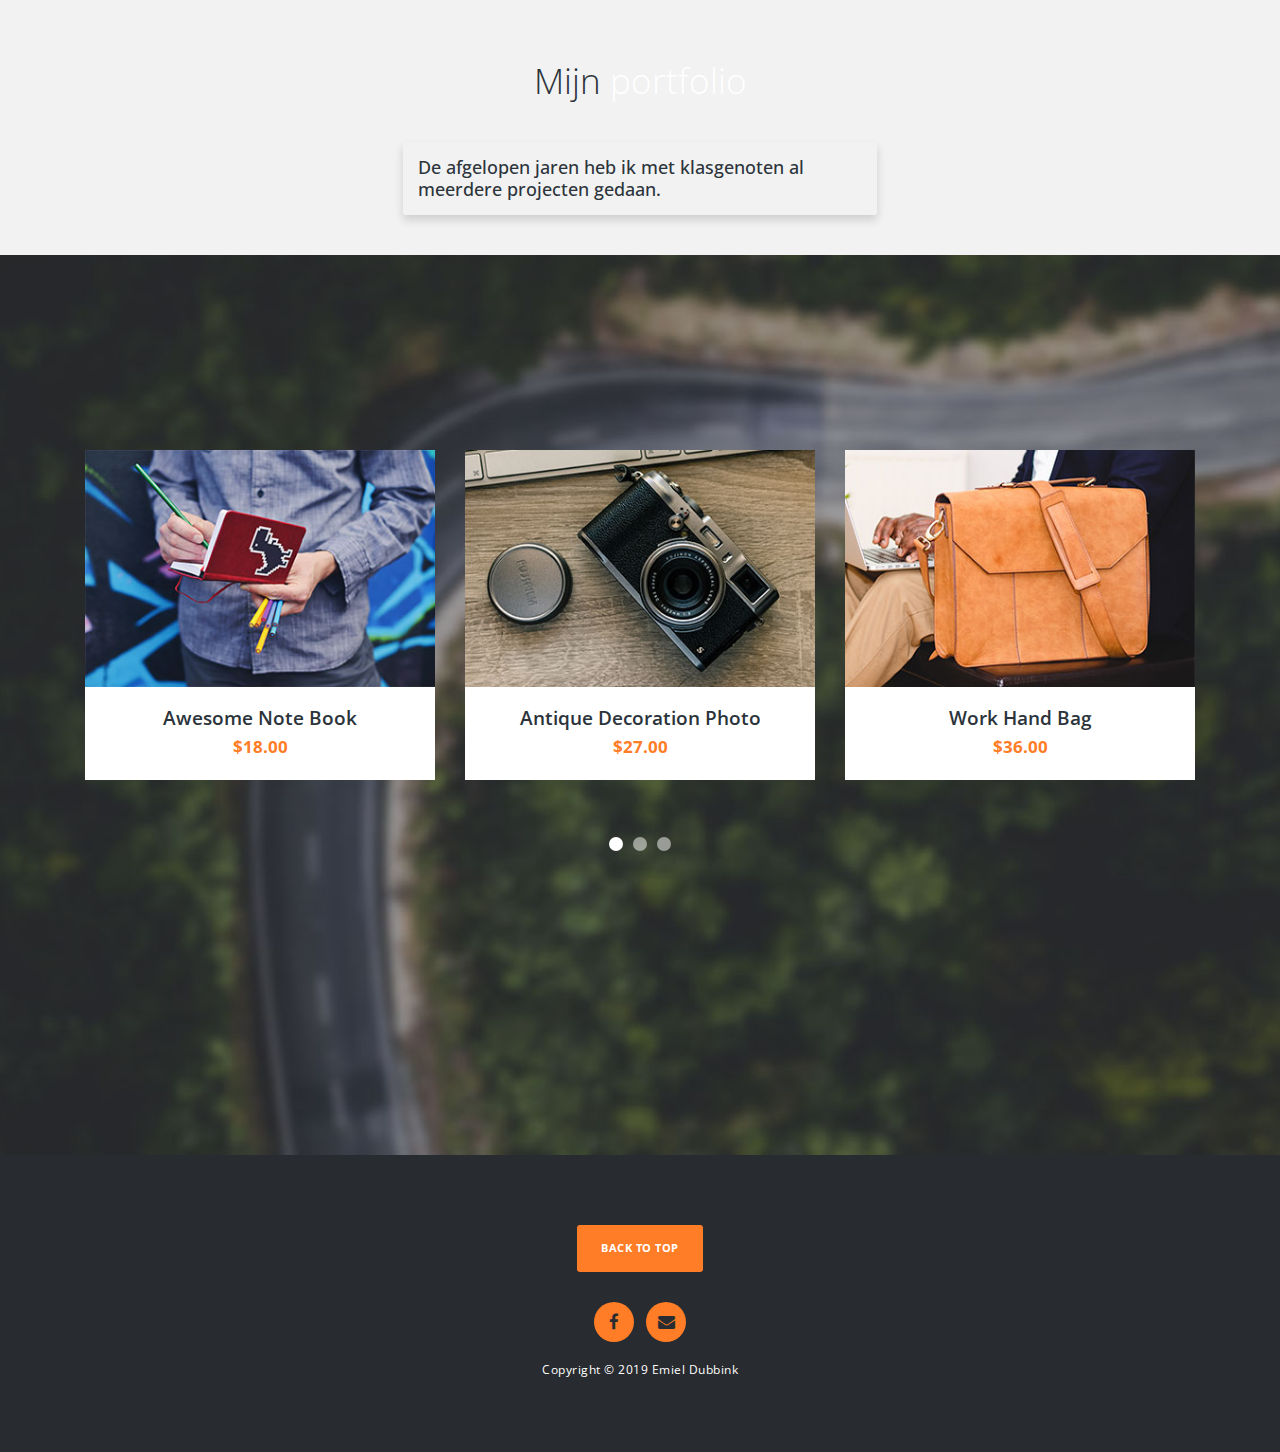
==== portfolio.html @ 01d47539 "Portfolio begin" ====
<!DOCTYPE html>
<html lang="en">
<head>
    <meta charset="utf-8">
    <meta http-equiv="X-UA-Compatible" content="IE=edge,chrome=1">
    <title>Emiel Dubbink | Software Engineer</title>
    <meta name="description" content="">
    <meta name="viewport" content="width=device-width, initial-scale=1">
    <meta name="viewport" content="height=device-height, initial-scale=1">
    <link rel="apple-touch-icon" href="apple-touch-icon.png">

    <link rel="stylesheet" href="css/bootstrap.min.css">
    <link rel="stylesheet" href="css/fontAwesome.css">
    <link rel="stylesheet" href="css/hero-slider.css">
    <link rel="stylesheet" href="css/templatemo-main.css">
    <link rel="stylesheet" href="css/owl-carousel.css">

    <link href="https://fonts.googleapis.com/css?family=Open+Sans:300,400,600,700,800" rel="stylesheet">

    <script src="js/vendor/modernizr-2.8.3-respond-1.4.2.min.js"></script>
</head>

<body>
<div class="skills-content parallax-content" id="portfolio">
    <div class="ml-5 mr-5 row">
        <div class="col-12 p-5 w-100">
            <div class="d-flex flex-wrap justify-content-center">
                <h1 class="display-4 pt-5 pb-5 flex-wrap">Mijn <span class="text-white">portfolio</span></h1>
                <div class="w-100"></div>
                <div class="col-md-5 p-2">
                    <div class="about-me-container rounded shadow">
                        <h4 class="p-4">De afgelopen jaren heb ik met klasgenoten al meerdere projecten gedaan. </h4>
                    </div>

                </div>
            </div>
        </div>
    </div>

    <div class="parallax-content projects-content" id="">
        <div class="container">
            <div class="row">
                <div class="col-md-12">
                    <div id="owl-testimonials" class="owl-carousel owl-theme">
                        <div class="item">
                            <div class="testimonials-item">
                                <a href="img/1st-big-item.jpg" data-lightbox="image-1"><img src="img/1st-item.jpg" alt=""></a>
                                <div class="text-content">
                                    <h4>Awesome Note Book</h4>
                                    <span>$18.00</span>
                                </div>
                            </div>
                        </div>
                        <div class="item">
                            <div class="testimonials-item">
                                <a href="img/2nd-big-item.jpg" data-lightbox="image-1"><img src="img/2nd-item.jpg" alt=""></a>
                                <div class="text-content">
                                    <h4>Antique Decoration Photo</h4>
                                    <span>$27.00</span>
                                </div>
                            </div>
                        </div>
                        <div class="item">
                            <div class="testimonials-item">
                                <a href="img/3rd-big-item.jpg" data-lightbox="image-1"><img src="img/3rd-item.jpg" alt=""></a>
                                <div class="text-content">
                                    <h4>Work Hand Bag</h4>
                                    <span>$36.00</span>
                                </div>
                            </div>
                        </div>
                        <div class="item">
                            <div class="testimonials-item">
                                <a href="img/4th-big-item.jpg" data-lightbox="image-1"><img src="img/4th-item.jpg" alt=""></a>
                                <div class="text-content">
                                    <h4>Smart Watch</h4>
                                    <span>$45.00</span>
                                </div>
                            </div>
                        </div>
                        <div class="item">
                            <div class="testimonials-item">
                                <a href="img/5th-big-item.jpg" data-lightbox="image-1"><img src="img/5th-item.jpg" alt=""></a>
                                <div class="text-content">
                                    <h4>PC Tablet Draw</h4>
                                    <span>$63.00</span>
                                </div>
                            </div>
                        </div>
                        <div class="item">
                            <div class="testimonials-item">
                                <a href="img/6th-big-item.jpg" data-lightbox="image-1"><img src="img/6th-item.jpg" alt=""></a>
                                <div class="text-content">
                                    <h4>Healthy Milkshake</h4>
                                    <span>$77.00</span>
                                </div>
                            </div>
                        </div>
                        <div class="item">
                            <div class="testimonials-item">
                                <a href="img/2nd-big-item.jpg" data-lightbox="image-1"><img src="img/2nd-item.jpg" alt=""></a>
                                <div class="text-content">
                                    <h4>Antique Decoration Photo</h4>
                                    <span>$84.50</span>
                                </div>
                            </div>
                        </div>
                        <div class="item">
                            <div class="testimonials-item">
                                <a href="img/1st-big-item.jpg" data-lightbox="image-1"><img src="img/1st-item.jpg" alt=""></a>
                                <div class="text-content">
                                    <h4>Awesome Notes Book</h4>
                                    <span>$96.75</span>
                                </div>
                            </div>
                        </div>
                    </div>
                </div>
            </div>
        </div>
    </div>

    <footer>
        <div class="container">
            <div class="row">
                <div class="col-md-12">
                    <div class="primary-button">
                        <a href="#home">Back To Top</a>
                    </div>
                    <ul>
                        <li><a href="https://www.facebook.com/emiel.dubbink" target="_blank"><i class="fa fa-facebook"></i></a></li>
                        <li><a href="mailto:emieldubbink@hotmail.com"><i class="fa fa-envelope"></i></a></li>
                        <!--<li><a href="#"><i class="fa fa-twitter"></i></a></li>-->
                        <!--<li><a href="#"><i class="fa fa-linkedin"></i></a></li>-->
                        <!--<li><a href="#"><i class="fa fa-google"></i></a></li>-->
                        <!--<li><a href="#"><i class="fa fa-dribbble"></i></a></li>-->
                    </ul>
                    <p>Copyright &copy; 2019 Emiel Dubbink</p>
                </div>
            </div>
        </div>
    </footer>


    <script src="https://ajax.googleapis.com/ajax/libs/jquery/1.11.2/jquery.min.js"></script>
    <script>window.jQuery || document.write('<script src="js/vendor/jquery-1.11.2.min.js"><\/script>')</script>
    <script src="js/vendor/bootstrap.min.js"></script>
    <script src="js/plugins.js"></script>
    <script src="js/main.js"></script>
    <script>
        function openCity(cityName) {
            var i;
            var x = document.getElementsByClassName("city");
            for (i = 0; i < x.length; i++) {
                x[i].style.display = "none";
            }
            document.getElementById(cityName).style.display = "block";
        }
    </script>

    <script>
        $(document).ready(function () {
            // Add smooth scrolling to all links
            $(".fixed-side-navbar a, .primary-button a").on('click', function (event) {

                // Make sure this.hash has a value before overriding default behavior
                if (this.hash !== "") {
                    // Prevent default anchor click behavior
                    event.preventDefault();

                    // Store hash
                    var hash = this.hash;

                    // Using jQuery's animate() method to add smooth page scroll
                    // The optional number (800) specifies the number of milliseconds it takes to scroll to the specified area
                    $('html, body').animate({
                        scrollTop: $(hash).offset().top
                    }, 800, function () {

                        // Add hash (#) to URL when done scrolling (default click behavior)
                        window.location.hash = hash;
                    });
                } // End if
            });
        });
    </script>

</body>
</html>
---- css/hero-slider.css ----
/* -------------------------------- 

Primary style

-------------------------------- */
*, *::after, *::before {
  -webkit-box-sizing: border-box;
  -moz-box-sizing: border-box;
  box-sizing: border-box;
}

html {
  font-size: 62.5%;
}

body {
  font-family: "Open Sans", sans-serif;
  color: #2c343b;
  background-color: #f2f2f2;
}

a {
  color: #d44457;
  text-decoration: none;
}

img {
  max-width: 100%;
}

/* -------------------------------- 

Main Components 

-------------------------------- */
.cd-header {
  position: absolute;
  z-index: 2;
  top: 0;
  left: 0;
  width: 100%;
  height: 50px;
  background-color: #21272c;
  -webkit-font-smoothing: antialiased;
  -moz-osx-font-smoothing: grayscale;
}
@media only screen and (min-width: 768px) {
  .cd-header {
    height: 70px;
    background-color: transparent;
  }
}

#cd-logo {
  float: left;
  margin: 13px 0 0 5%;
}
#cd-logo img {
  display: block;
}
@media only screen and (min-width: 768px) {
  #cd-logo {
    margin: 23px 0 0 5%;
  }
}

.cd-primary-nav {
  /* mobile first - navigation hidden by default, triggered by tap/click on navigation icon */
  float: right;
  margin-right: 5%;
  width: 44px;
  height: 100%;
}
.cd-primary-nav ul {
  position: absolute;
  top: 0;
  left: 0;
  width: 100%;
  -webkit-transform: translateY(-100%);
  -moz-transform: translateY(-100%);
  -ms-transform: translateY(-100%);
  -o-transform: translateY(-100%);
  transform: translateY(-100%);
}
.cd-primary-nav ul.is-visible {
  box-shadow: 0 3px 8px rgba(0, 0, 0, 0.2);
  -webkit-transform: translateY(50px);
  -moz-transform: translateY(50px);
  -ms-transform: translateY(50px);
  -o-transform: translateY(50px);
  transform: translateY(50px);
}
.cd-primary-nav a {
  display: block;
  height: 50px;
  line-height: 50px;
  padding-left: 5%;
  background: #21272c;
  border-top: 1px solid #333c44;
  color: #ffffff;
}
@media only screen and (min-width: 768px) {
  .cd-primary-nav {
    /* reset navigation values */
    width: auto;
    height: auto;
    background: none;
  }
  .cd-primary-nav ul {
    position: static;
    width: auto;
    -webkit-transform: translateY(0);
    -moz-transform: translateY(0);
    -ms-transform: translateY(0);
    -o-transform: translateY(0);
    transform: translateY(0);
    line-height: 70px;
  }
  .cd-primary-nav ul.is-visible {
    -webkit-transform: translateY(0);
    -moz-transform: translateY(0);
    -ms-transform: translateY(0);
    -o-transform: translateY(0);
    transform: translateY(0);
  }
  .cd-primary-nav li {
    display: inline-block;
    margin-left: 1em;
  }
  .cd-primary-nav a {
    display: inline-block;
    height: auto;
    font-weight: 600;
    line-height: normal;
    background: transparent;
    padding: .6em 1em;
    border-top: none;
  }
}

/* -------------------------------- 

Slider

-------------------------------- */
.cd-hero {
  position: relative;
  -webkit-font-smoothing: antialiased;
  -moz-osx-font-smoothing: grayscale;
}

.cd-hero-slider {
  position: relative;
  height: 360px;
  overflow: hidden;
}
.cd-hero-slider li {
  position: absolute;
  top: 0;
  left: 0;
  width: 100%;
  height: 100%;
  -webkit-transform: translateX(100%);
  -moz-transform: translateX(100%);
  -ms-transform: translateX(100%);
  -o-transform: translateX(100%);
  transform: translateX(100%);
}
.cd-hero-slider li.selected {
  /* this is the visible slide */
  position: relative;
  -webkit-transform: translateX(0);
  -moz-transform: translateX(0);
  -ms-transform: translateX(0);
  -o-transform: translateX(0);
  transform: translateX(0);
}
.cd-hero-slider li.move-left {
  /* slide hidden on the left */
  -webkit-transform: translateX(-100%);
  -moz-transform: translateX(-100%);
  -ms-transform: translateX(-100%);
  -o-transform: translateX(-100%);
  transform: translateX(-100%);
}
.cd-hero-slider li.is-moving, .cd-hero-slider li.selected {
  /* the is-moving class is assigned to the slide which is moving outside the viewport */
  -webkit-transition: -webkit-transform 0.5s;
  -moz-transition: -moz-transform 0.5s;
  transition: transform 0.5s;
}
@media only screen and (min-width: 768px) {
  .cd-hero-slider {
    height: 500px;
  }
}
@media only screen and (min-width: 1170px) {
  .cd-hero-slider {
    height: 680px;
  }
}

/* -------------------------------- 

Single slide style

-------------------------------- */
.cd-hero-slider li {
  background-position: center center;
  background-size: cover;
  background-repeat: no-repeat;
}
.cd-hero-slider li:first-of-type {
  background-image: url(../img/slide_01.jpg);
}
.cd-hero-slider li:nth-of-type(2) {
  background-image: url(../img/slide_02.jpg);
}
.cd-hero-slider li:nth-of-type(3) {
  background-image: url(../img/slide_03.jpg);
}
.cd-hero-slider .cd-full-width,
.cd-hero-slider .cd-half-width {
  position: absolute;
  width: 100%;
  height: 100%;
  z-index: 1;
  left: 0;
  top: 0;
  /* this padding is used to align the text */
  padding-top: 80px;
  text-align: center;
  /* Force Hardware Acceleration in WebKit */
  -webkit-backface-visibility: hidden;
  backface-visibility: hidden;
  -webkit-transform: translateZ(0);
  -moz-transform: translateZ(0);
  -ms-transform: translateZ(0);
  -o-transform: translateZ(0);
  transform: translateZ(0);
}
.cd-hero-slider .cd-img-container {
  /* hide image on mobile device */
  display: none;
}
.cd-hero-slider .cd-img-container img {
  position: absolute;
  left: 50%;
  top: 50%;
  bottom: auto;
  right: auto;
  -webkit-transform: translateX(-50%) translateY(-50%);
  -moz-transform: translateX(-50%) translateY(-50%);
  -ms-transform: translateX(-50%) translateY(-50%);
  -o-transform: translateX(-50%) translateY(-50%);
  transform: translateX(-50%) translateY(-50%);
}
.cd-hero-slider .cd-bg-video-wrapper {
  /* hide video on mobile device */
  display: none;
  position: absolute;
  top: 0;
  left: 0;
  width: 100%;
  height: 100%;
  overflow: hidden;
}
.cd-hero-slider .cd-bg-video-wrapper video {
  /* you won't see this element in the html, but it will be injected using js */
  display: block;
  min-height: 100%;
  min-width: 100%;
  max-width: none;
  height: auto;
  width: auto;
  position: absolute;
  left: 50%;
  top: 50%;
  bottom: auto;
  right: auto;
  -webkit-transform: translateX(-50%) translateY(-50%);
  -moz-transform: translateX(-50%) translateY(-50%);
  -ms-transform: translateX(-50%) translateY(-50%);
  -o-transform: translateX(-50%) translateY(-50%);
  transform: translateX(-50%) translateY(-50%);
}
.cd-hero-slider h2, .cd-hero-slider p {
  text-shadow: 0 1px 3px rgba(0, 0, 0, 0.1);
  line-height: 1.2;
  margin: 0 auto 14px;
  color: #ffffff;
  width: 90%;
  max-width: 400px;
}
.cd-hero-slider h2 {
  font-size: 2.4rem;
}
.cd-hero-slider p {
  font-size: 1.4rem;
  line-height: 1.4;
}
.cd-hero-slider .cd-btn {
  display: inline-block;
  padding: 1.2em 1.4em;
  margin-top: .8em;
  background-color: rgba(212, 68, 87, 0.9);
  font-size: 1.3rem;
  font-weight: 700;
  letter-spacing: 1px;
  color: #ffffff;
  text-transform: uppercase;
  box-shadow: 0 3px 6px rgba(0, 0, 0, 0.1);
  -webkit-transition: background-color 0.2s;
  -moz-transition: background-color 0.2s;
  transition: background-color 0.2s;
}
.cd-hero-slider .cd-btn.secondary {
  background-color: rgba(22, 26, 30, 0.8);
}
.cd-hero-slider .cd-btn:nth-of-type(2) {
  margin-left: 1em;
}
.no-touch .cd-hero-slider .cd-btn:hover {
  background-color: #d44457;
}
.no-touch .cd-hero-slider .cd-btn.secondary:hover {
  background-color: #161a1e;
}
@media only screen and (min-width: 768px) {
  .cd-hero-slider .cd-full-width,
  .cd-hero-slider .cd-half-width {
    padding-top: 150px;
  }
  .cd-hero-slider .cd-bg-video-wrapper {
    display: block;
  }
  .cd-hero-slider .cd-half-width {
    width: 45%;
  }
  .cd-hero-slider .cd-half-width:first-of-type {
    left: 5%;
  }
  .cd-hero-slider .cd-half-width:nth-of-type(2) {
    right: 5%;
    left: auto;
  }
  .cd-hero-slider .cd-img-container {
    display: block;
  }
  .cd-hero-slider h2, .cd-hero-slider p {
    max-width: 520px;
  }
  .cd-hero-slider h2 {
    font-size: 2.4em;
    font-weight: 300;
  }
  .cd-hero-slider .cd-btn {
    font-size: 1.4rem;
  }
}
@media only screen and (min-width: 1170px) {
  .cd-hero-slider .cd-full-width,
  .cd-hero-slider .cd-half-width {
    padding-top: 250px;
  }
  .cd-hero-slider h2, .cd-hero-slider p {
    margin-bottom: 20px;
  }
  .cd-hero-slider h2 {
    font-size: 3.2em;
  }
  .cd-hero-slider p {
    font-size: 1.6rem;
  }
}

/* -------------------------------- 

Single slide animation

-------------------------------- */
@media only screen and (min-width: 768px) {
  .cd-hero-slider .cd-half-width {
    opacity: 0;
    -webkit-transform: translateX(40px);
    -moz-transform: translateX(40px);
    -ms-transform: translateX(40px);
    -o-transform: translateX(40px);
    transform: translateX(40px);
  }
  .cd-hero-slider .move-left .cd-half-width {
    -webkit-transform: translateX(-40px);
    -moz-transform: translateX(-40px);
    -ms-transform: translateX(-40px);
    -o-transform: translateX(-40px);
    transform: translateX(-40px);
  }
  .cd-hero-slider .selected .cd-half-width {
    /* this is the visible slide */
    opacity: 1;
    -webkit-transform: translateX(0);
    -moz-transform: translateX(0);
    -ms-transform: translateX(0);
    -o-transform: translateX(0);
    transform: translateX(0);
  }
  .cd-hero-slider .is-moving .cd-half-width {
    /* this is the slide moving outside the viewport 
    wait for the end of the transition on the <li> parent before set opacity to 0 and translate to 40px/-40px */
    -webkit-transition: opacity 0s 0.5s, -webkit-transform 0s 0.5s;
    -moz-transition: opacity 0s 0.5s, -moz-transform 0s 0.5s;
    transition: opacity 0s 0.5s, transform 0s 0.5s;
  }
  .cd-hero-slider li.selected.from-left .cd-half-width:nth-of-type(2),
  .cd-hero-slider li.selected.from-right .cd-half-width:first-of-type {
    /* this is the selected slide - different animation if it's entering from left or right */
    -webkit-transition: opacity 0.4s 0.2s, -webkit-transform 0.5s 0.2s;
    -moz-transition: opacity 0.4s 0.2s, -moz-transform 0.5s 0.2s;
    transition: opacity 0.4s 0.2s, transform 0.5s 0.2s;
  }
  .cd-hero-slider li.selected.from-left .cd-half-width:first-of-type,
  .cd-hero-slider li.selected.from-right .cd-half-width:nth-of-type(2) {
    /* this is the selected slide - different animation if it's entering from left or right */
    -webkit-transition: opacity 0.4s 0.4s, -webkit-transform 0.5s 0.4s;
    -moz-transition: opacity 0.4s 0.4s, -moz-transform 0.5s 0.4s;
    transition: opacity 0.4s 0.4s, transform 0.5s 0.4s;
  }
  .cd-hero-slider .cd-full-width h2,
  .cd-hero-slider .cd-full-width p,
  .cd-hero-slider .cd-full-width .cd-btn {
    opacity: 0;
    -webkit-transform: translateX(100px);
    -moz-transform: translateX(100px);
    -ms-transform: translateX(100px);
    -o-transform: translateX(100px);
    transform: translateX(100px);
  }
  .cd-hero-slider .move-left .cd-full-width h2,
  .cd-hero-slider .move-left .cd-full-width p,
  .cd-hero-slider .move-left .cd-full-width .cd-btn {
    opacity: 0;
    -webkit-transform: translateX(-100px);
    -moz-transform: translateX(-100px);
    -ms-transform: translateX(-100px);
    -o-transform: translateX(-100px);
    transform: translateX(-100px);
  }
  .cd-hero-slider .selected .cd-full-width h2,
  .cd-hero-slider .selected .cd-full-width p,
  .cd-hero-slider .selected .cd-full-width .cd-btn {
    /* this is the visible slide */
    opacity: 1;
    -webkit-transform: translateX(0);
    -moz-transform: translateX(0);
    -ms-transform: translateX(0);
    -o-transform: translateX(0);
    transform: translateX(0);
  }
  .cd-hero-slider li.is-moving .cd-full-width h2,
  .cd-hero-slider li.is-moving .cd-full-width p,
  .cd-hero-slider li.is-moving .cd-full-width .cd-btn {
    /* this is the slide moving outside the viewport 
    wait for the end of the transition on the li parent before set opacity to 0 and translate to 100px/-100px */
    -webkit-transition: opacity 0s 0.5s, -webkit-transform 0s 0.5s;
    -moz-transition: opacity 0s 0.5s, -moz-transform 0s 0.5s;
    transition: opacity 0s 0.5s, transform 0s 0.5s;
  }
  .cd-hero-slider li.selected h2 {
    -webkit-transition: opacity 0.4s 0.2s, -webkit-transform 0.5s 0.2s;
    -moz-transition: opacity 0.4s 0.2s, -moz-transform 0.5s 0.2s;
    transition: opacity 0.4s 0.2s, transform 0.5s 0.2s;
  }
  .cd-hero-slider li.selected p {
    -webkit-transition: opacity 0.4s 0.3s, -webkit-transform 0.5s 0.3s;
    -moz-transition: opacity 0.4s 0.3s, -moz-transform 0.5s 0.3s;
    transition: opacity 0.4s 0.3s, transform 0.5s 0.3s;
  }
  .cd-hero-slider li.selected .cd-btn {
    -webkit-transition: opacity 0.4s 0.4s, -webkit-transform 0.5s 0.4s, background-color 0.2s 0s;
    -moz-transition: opacity 0.4s 0.4s, -moz-transform 0.5s 0.4s, background-color 0.2s 0s;
    transition: opacity 0.4s 0.4s, transform 0.5s 0.4s, background-color 0.2s 0s;
  }
}
/* -------------------------------- 

Slider navigation

-------------------------------- */
.cd-slider-nav {
  display: none;
  position: absolute;
  width: 100%;
  bottom: 0;
  z-index: 2;
  text-align: center;
  height: 55px;
  background-color: rgba(0, 1, 1, 0.5);
}
.cd-slider-nav nav, .cd-slider-nav ul, .cd-slider-nav li, .cd-slider-nav a {
  height: 100%;
}
.cd-slider-nav nav {
  display: inline-block;
  position: relative;
}
.cd-slider-nav .cd-marker {
  position: absolute;
  bottom: 0;
  left: 0;
  width: 60px;
  height: 100%;
  color: #d44457;
  background-color: #ffffff;
  box-shadow: inset 0 2px 0 currentColor;
  -webkit-transition: -webkit-transform 0.2s, box-shadow 0.2s;
  -moz-transition: -moz-transform 0.2s, box-shadow 0.2s;
  transition: transform 0.2s, box-shadow 0.2s;
}
.cd-slider-nav .cd-marker.item-2 {
  -webkit-transform: translateX(100%);
  -moz-transform: translateX(100%);
  -ms-transform: translateX(100%);
  -o-transform: translateX(100%);
  transform: translateX(100%);
}
.cd-slider-nav .cd-marker.item-3 {
  -webkit-transform: translateX(200%);
  -moz-transform: translateX(200%);
  -ms-transform: translateX(200%);
  -o-transform: translateX(200%);
  transform: translateX(200%);
}
.cd-slider-nav .cd-marker.item-4 {
  -webkit-transform: translateX(300%);
  -moz-transform: translateX(300%);
  -ms-transform: translateX(300%);
  -o-transform: translateX(300%);
  transform: translateX(300%);
}
.cd-slider-nav .cd-marker.item-5 {
  -webkit-transform: translateX(400%);
  -moz-transform: translateX(400%);
  -ms-transform: translateX(400%);
  -o-transform: translateX(400%);
  transform: translateX(400%);
}
.cd-slider-nav ul::after {
  clear: both;
  content: "";
  display: table;
}
.cd-slider-nav li {
  display: inline-block;
  width: 60px;
  float: left;
}
.cd-slider-nav li.selected a {
  color: #2c343b;
}
.no-touch .cd-slider-nav li.selected a:hover {
  background-color: transparent;
}
.cd-slider-nav a {
  display: block;
  position: relative;
  padding-top: 35px;
  font-size: 1rem;
  font-weight: 700;
  color: #a8b4be;
  -webkit-transition: background-color 0.2s;
  -moz-transition: background-color 0.2s;
  transition: background-color 0.2s;
}
.cd-slider-nav a::before {
  content: '';
  position: absolute;
  width: 24px;
  height: 24px;
  top: 8px;
  left: 50%;
  right: auto;
  -webkit-transform: translateX(-50%);
  -moz-transform: translateX(-50%);
  -ms-transform: translateX(-50%);
  -o-transform: translateX(-50%);
  transform: translateX(-50%);
}
.no-touch .cd-slider-nav a:hover {
  background-color: rgba(0, 1, 1, 0.5);
}
.cd-slider-nav li:first-of-type a::before {
  background-position: 0 0;
}
.cd-slider-nav li.selected:first-of-type a::before {
  background-position: 0 -24px;
}
.cd-slider-nav li:nth-of-type(2) a::before {
  background-position: -24px 0;
}
.cd-slider-nav li.selected:nth-of-type(2) a::before {
  background-position: -24px -24px;
}
.cd-slider-nav li:nth-of-type(3) a::before {
  background-position: -48px 0;
}
.cd-slider-nav li.selected:nth-of-type(3) a::before {
  background-position: -48px -24px;
}
.cd-slider-nav li:nth-of-type(4) a::before {
  background-position: -72px 0;
}
.cd-slider-nav li.selected:nth-of-type(4) a::before {
  background-position: -72px -24px;
}
.cd-slider-nav li:nth-of-type(5) a::before {
  background-position: -96px 0;
}
.cd-slider-nav li.selected:nth-of-type(5) a::before {
  background-position: -96px -24px;
}
@media only screen and (min-width: 768px) {
  .cd-slider-nav {
    height: 80px;
  }
  .cd-slider-nav .cd-marker,
  .cd-slider-nav li {
    width: 95px;
  }
  .cd-slider-nav a {
    padding-top: 48px;
    font-size: 1.1rem;
    text-transform: uppercase;
  }
  .cd-slider-nav a::before {
    top: 18px;
  }
}

/* -------------------------------- 

Main content

-------------------------------- */
.cd-main-content {
  width: 90%;
  max-width: 768px;
  margin: 0 auto;
  padding: 2em 0;
}
.cd-main-content p {
  font-size: 1.4rem;
  line-height: 1.8;
  color: #999999;
  margin: 2em 0;
}
@media only screen and (min-width: 1170px) {
  .cd-main-content {
    padding: 3em 0;
  }
  .cd-main-content p {
    font-size: 1.6rem;
  }
}

/* -------------------------------- 

Javascript disabled

-------------------------------- */
.no-js .cd-hero-slider li {
  display: none;
}
.no-js .cd-hero-slider li.selected {
  display: block;
}

.no-js .cd-slider-nav {
  display: none;
}
---- css/templatemo-main.css ----
/*

Vanilla Template

https://templatemo.com/tm-526-vanilla

*/

p {
  font-size: 15px;
  line-height: 25px;
}

section {
  padding: 25px 0 35px;
  background: #fff;
}

body { 
  position: relative; /* we need this for the scrollspy */ 
  font-size: 14px;
}

a { color: #3CC; }

a:hover { color: #FF0; }

/*----------
  NAV
----------*/

.fixed-side-navbar {
  position: fixed;
  top: 50%;
  right: 0;
  z-index: 99999;
  margin-top: -100px;
  text-align: right;
  padding: 30px 0;
  -webkit-transition: all .3s;
  transition: all .3s;
}
.fixed-side-navbar:hover {
  background: transparent;
}
.fixed-side-navbar:hover .nav > li > a > span {
  color: rgba(0, 0, 0, 0.5);
  display: block;
  background-color: #fff;
  text-align: center;
  text-transform: uppercase;
  font-size: 12px;
  padding: 2px 12px;
  border-radius: 15px;
}
.fixed-side-navbar .nav > li a.active {
  background-color: transparent;
  color: black;
}
.fixed-side-navbar .nav > li a.active:after {
  -webkit-transform: scale(0.9);
          transform: scale(0.9);
}
.fixed-side-navbar .nav > li a.active:before {
  content: '';
  position: absolute;
  top: 50%;
  right: 17px;
  margin-top: -8px;
  width: 16px;
  height: 16px;
  background: transparent;
  border: 2px solid #fff;
  border-radius: 10px;
}
.nav>li {
  position: relative;
  display: block;
}
.fixed-side-navbar .nav > li a {
  color: #fff;
  min-height: 32px;
  background: transparent;
  padding: 5px 45px 5px 25px;
  border-right: none;
}
.fixed-side-navbar .nav > li a span {
  display: none;
  -webkit-transition: all .2s;
  transition: all .2s;
}
.fixed-side-navbar .nav > li a:after {
  content: '';
  position: absolute;
  top: 50%;
  right: 20px;
  margin-top: -5px;
  width: 10px;
  height: 10px;
  border-radius: 10px;
  background: rgba(250, 250, 250, 0.75);
  -webkit-transition: all .3s;
  transition: all .3s;
  -webkit-transform: scale(0.6);
          transform: scale(0.6);
}
.fixed-side-navbar .nav > li a:hover {
  background-color: transparent;
  border-top-left-radius: 5px;
  border-bottom-left-radius: 5px;
  border-color: black;
  boder-right: 0;
}
.fixed-side-navbar .nav > li a:hover > span {
  color: black;
  display: block;
}

.fadeInRight {
  -webkit-animation-name: fadeInRight;
          animation-name: fadeInRight;
}


.primary-button a {
  display: inline-block;
  background-color: #ff7d27;
  padding: 15px 24px;
  border-radius: 3px;
  text-transform: uppercase;
  font-size: 11px;
  color: #fff;
  font-weight: 700;
  text-decoration: none;
  letter-spacing: 0.5px;
}


.parallax-content {
  width: 100%;
  min-height: 100vh;
  background-size: cover;
}


.baner-content {
  padding-top: 30vh;
  text-align: center;
  background-image: url(../img/img1Emiel.jpeg);
}

.baner-content h1 {
  margin-top: 0px;
  font-size: 128px;
  color: #fff;
  font-weight: 900;
  text-transform: uppercase;
  margin-bottom: 0px;
}

.baner-content em {
  color: #ff7d27;
  font-weight: 600;
  font-style: normal;
}

.baner-content span {
  display: inline-block;
  margin-top: -20px;
  font-weight: 300;
  font-size: 48px;
  color: #fff;
}

.baner-content .primary-button {
  margin-top: 15px;
}



.service-content {
  padding-left: 15px;
  padding-right: 15px;
  padding-top: 15vh;
  background-image: url(../img/2nd-section.jpg);
  background-attachment: fixed;
  min-height: 100vh;
  background-size: cover;
  background-position: center center;
}

.service-content .left-text h4 {
  font-size: 24px;
  font-weight: 500;
  color: #fff;
}

h4, .h4 {
  font-size: 18px;
}

.service-content .left-text .line-dec {
  width: 45px;
  height: 3px;
  background-color: #ff7d27;
  margin: 20px 0px 20px 0px;
}

.service-content .left-text p {
  color: #fff;
}

.service-content .left-text ul {
  padding: 0;
  margin-top: 30px;
  list-style: none;
}

.service-content .left-text ul li {
  margin: 15px 0px;
  font-weight: 600;
  color: #fff;
}

.service-content .left-text .primary-button {
  margin: 30px 0px;
}

.service-content .service-item {
  background-color: rgba(0, 0, 0, 0.5);
  padding: 25px 30px;
  text-align: center;
  color: #fff;
  margin-bottom: 30px;
}

.service-content .service-item .line-dec {
  width: 45px;
  height: 3px;
  background-color: #ff7d27;
  margin: 20px auto 15px auto;
}



.projects-content {
  padding-top: 20vh;
  background-image: url(../img/3rd-section.jpg);
}

.projects-content .item img {
  width: 100%;
}

.projects-content .item {
  margin: 15px;
}

.projects-content .item .text-content {
  background-color: #fff;
  text-align: center;
  padding: 20px;
}

.projects-content .item .text-content h4 {
  margin-top: 0px;
  font-size: 19px;
  font-weight: 600;
}

.projects-content .item .text-content span {
  font-style: normal;
  font-size: 17px;
  font-weight: 700;
  color: #ff7d27;
}

.owl-pagination {
  margin-top: 40px;
  opacity: 1;
  display: inline-block;
}

.owl-page span {
  display: block;
  width: 14px;
  height: 14px;
  margin: 0px 5px;
  filter: alpha(opacity=50);
  opacity: 0.5;
  -webkit-border-radius: 20px;
  -moz-border-radius: 20px;
  border-radius: 20px;
  background: #fff;
}


.tabs-content {
  padding-left: 15px;
  padding-right: 15px;
  padding-top: 8vh;
  background-image: url(../img/4th-section.jpg);
  background-attachment: fixed;
  min-height: 100vh;
  background-size: cover;
  background-position: center center;
}

section {
  background-color: transparent;
  padding-bottom: 15px;
}

.wrapper {
  text-align: center;
}

.tabs {
  list-style: none;
  margin: 0px;
  padding: 0px;
}

.tabs li {
  display: inline-block;
  text-align: center;
  margin: 10px;
}

.tabs a {
  display:block;
  text-align:center;
  text-decoration:none;
  text-transform:uppercase;
  color:#fff;
  font-size: 14px;
  font-weight: 700;
  padding:10px 15px;
  border:4px solid #fff;
}

.tabs a:hover {
  color: #ff7d27;
}

.tabs .active {
  border:4px solid #ff7d27;
}

.tabgroup div  {

}

.tabgroup p {
  background-color: rgba(0, 0, 0, 0.5);
  color: #fff;
  padding: 25px;
}

.clearfix:after {
  content:"";
  display:table;
  clear:both;
}


.contact-content {
  padding-left: 15px;
  padding-right: 15px;
  padding-top: 16vh;
  background-image: url(../img/5th-section.jpg);
}

.contact-form {
  background-color: rgba(0, 0, 0, 0.5);
  padding: 30px 25px;
  margin-bottom: 30px;
}

#contact input {
  border-radius: 3px;
  padding-left: 15px;
  font-size: 13px;
  color: #232323;
  background-color: rgba(250, 250, 250, 1);
  outline: none;
  border: none;
  box-shadow: none;
  line-height: 50px;
  height: 50px;
  width: 100%;
  margin-bottom: 30px;
}

#contact textarea {
  border-radius: 3px;
  padding-left: 15px;
  padding-top: 10px;
  font-size: 13px;
  color: #232323;
  background-color: rgba(250, 250, 250, 1);
  outline: none;
  border: none;
  box-shadow: none;
  height: 165px;
  max-height: 220px;
  width: 100%;
  margin-bottom: 25px;
}

#contact button {
  display: inline-block;
  background-color: #ff7d27;
  padding: 15px 24px;
  width: 100%;
  border-radius: 3px;
  text-transform: uppercase;
  font-size: 11px;
  color: #fff;
  font-weight: 700;
  text-decoration: none;
  letter-spacing: 0.5px;
}

.map {
  margin-bottom: 30px;
  width: 100%;
  background-color: rgba(0, 0, 0, 0.5);
  padding: 30px 20px;
}



footer {
  text-align: center;
  background-color: #282b2f;
  padding: 70px 0px;
}

footer .primary-button {
  margin-bottom: 30px;
}

footer ul {
  padding: 0px;
  margin: 0px;
  list-style: none;
}

footer ul li {
  display: inline-block;
  margin: 0px 4px;
}

footer ul li a {
  width: 40px;
  height: 40px;
  line-height: 40px;
  text-align: center;
  display: inline-block;
  background-color: #ff7d27;
  color: #282b2f;
  border-radius: 50%;
  text-decoration: none;
  transition: all 0.5s;
  font-size: 17px;
}

footer ul li a:hover {
  color: #282b2f;
  background-color: #ff8e43;
}

footer p {
  font-size: 12px;
  color: #fff;
  margin-top: 15px;
  color: #fff;
  letter-spacing: 0.5px;
  margin-bottom: 0px;
}

footer em {
  color: #ff8e43;
  font-weight: 600;
  font-style: normal;
}

@media (max-width: 767px){
  
  .baner-content {
    padding-top: 30vh;
  }

  .baner-content h1 {
    font-size: 64px;
  }

  .baner-content em {
  }

  .baner-content span {
    font-size: 24px;
  }

  .baner-content .primary-button {
    margin-top: 15px;
  }

  .service-content {
    padding-top: 5vh;
    text-align: center;
  }

  .service-content .left-text .line-dec {
    width: 45px;
    height: 3px;
    background-color: #ff7d27;
    margin: 20px auto 20px auto;
  }

  .service-content .left-text ul {
    text-align: left;
  }

  .service-content .service-item {
    background-color: rgba(0, 0, 0, 0.5);
    padding: 25px 30px;
    text-align: center;
    color: #fff;
    margin-bottom: 30px;
  }

}

@media (min-width: 1200px) {
  .container {
    max-width: 1170px;
  }
}

/* LIGHT BOX */

body:after {
  content: url(../img/close.png) url(../img/loading.gif) url(../img/prev.png) url(../img/next.png);
  display: none;
}

body.lb-disable-scrolling {
  overflow: hidden;
}

.lightboxOverlay {
  position: absolute;
  top: 0;
  left: 0;
  z-index: 99999;
  background-color: black;
  filter: progid:DXImageTransform.Microsoft.Alpha(Opacity=80);
  opacity: 0.8;
  display: none;
}

.lightbox {
  position: absolute;
  top: 0;
  left: 0;
  width: 100%;
  z-index: 100000;
  text-align: center;
  line-height: 0;
  font-weight: normal;
}

.lightbox .lb-image {
  display: block;
  height: auto;
  max-width: inherit;
  max-height: none;
  border-radius: 3px;

  /* Image border */
  border: 4px solid white;
}

.lightbox a img {
  border: none;
}

.lb-outerContainer {
  position: relative;
  *zoom: 1;
  width: 250px;
  height: 250px;
  margin: 0 auto;
  border-radius: 4px;

  /* Background color behind image.
     This is visible during transitions. */
  background-color: white;
}

.lb-outerContainer:after {
  content: "";
  display: table;
  clear: both;
}

.lb-loader {
  position: absolute;
  top: 43%;
  left: 0;
  height: 25%;
  width: 100%;
  text-align: center;
  line-height: 0;
}

.lb-cancel {
  display: block;
  width: 32px;
  height: 32px;
  margin: 0 auto;
  background: url(../img/loading.gif) no-repeat;
}

.lb-nav {
  position: absolute;
  top: 0;
  left: 0;
  height: 100%;
  width: 100%;
  z-index: 10;
}

.lb-container > .nav {
  left: 0;
}

.lb-nav a {
  outline: none;
  background-image: url('[data-uri]');
}

.lb-prev, .lb-next {
  height: 100%;
  cursor: pointer;
  display: block;
}

.lb-nav a.lb-prev {
  width: 34%;
  left: 0;
  float: left;
  background: url(../img/prev.png) left 48% no-repeat;
  filter: progid:DXImageTransform.Microsoft.Alpha(Opacity=0);
  opacity: 0;
  -webkit-transition: opacity 0.6s;
  -moz-transition: opacity 0.6s;
  -o-transition: opacity 0.6s;
  transition: opacity 0.6s;
}

.lb-nav a.lb-prev:hover {
  filter: progid:DXImageTransform.Microsoft.Alpha(Opacity=100);
  opacity: 1;
}

.lb-nav a.lb-next {
  width: 64%;
  right: 0;
  float: right;
  background: url(../img/next.png) right 48% no-repeat;
  filter: progid:DXImageTransform.Microsoft.Alpha(Opacity=0);
  opacity: 0;
  -webkit-transition: opacity 0.6s;
  -moz-transition: opacity 0.6s;
  -o-transition: opacity 0.6s;
  transition: opacity 0.6s;
}

.lb-nav a.lb-next:hover {
  filter: progid:DXImageTransform.Microsoft.Alpha(Opacity=100);
  opacity: 1;
}

.lb-dataContainer {
  margin: 0 auto;
  padding-top: 5px;
  *zoom: 1;
  width: 100%;
  -moz-border-radius-bottomleft: 4px;
  -webkit-border-bottom-left-radius: 4px;
  border-bottom-left-radius: 4px;
  -moz-border-radius-bottomright: 4px;
  -webkit-border-bottom-right-radius: 4px;
  border-bottom-right-radius: 4px;
}

.lb-dataContainer:after {
  content: "";
  display: table;
  clear: both;
}

.lb-data {
  padding: 0 4px;
  color: #ccc;
}

.lb-data .lb-details {
  width: 85%;
  float: left;
  text-align: left;
  line-height: 1.1em;
}

.lb-data .lb-caption {
  font-size: 13px;
  font-weight: bold;
  line-height: 1em;
}

.lb-data .lb-caption a {
  color: #4ae;
}

.lb-data .lb-number {
  display: block;
  clear: left;
  padding-bottom: 1em;
  font-size: 12px;
  color: #999999;
}

.lb-data .lb-close {
  display: block;
  float: right;
  width: 30px;
  height: 30px;
  background: url(../img/close.png) top right no-repeat;
  text-align: right;
  outline: none;
  filter: progid:DXImageTransform.Microsoft.Alpha(Opacity=70);
  opacity: 0.7;
  -webkit-transition: opacity 0.2s;
  -moz-transition: opacity 0.2s;
  -o-transition: opacity 0.2s;
  transition: opacity 0.2s;
}

.lb-data .lb-close:hover {
  cursor: pointer;
  filter: progid:DXImageTransform.Microsoft.Alpha(Opacity=100);
  opacity: 1;
}
---- css/owl-carousel.css ----
/* 
 *  Core Owl Carousel CSS File
 *  v1.3.3
 */

/* clearfix */
.owl-carousel .owl-wrapper:after {
  content: ".";
  display: block;
  clear: both;
  visibility: hidden;
  line-height: 0;
  height: 0;
}
/* display none until init */
.owl-carousel{
  display: none;
  position: relative;
  width: 100%;
  -ms-touch-action: pan-y;
}
.owl-carousel .owl-wrapper{
  display: none;
  position: relative;
  -webkit-transform: translate3d(0px, 0px, 0px);
}
.owl-carousel .owl-wrapper-outer{
  overflow: hidden;
  position: relative;
  width: 100%;
}
.owl-carousel .owl-wrapper-outer.autoHeight{
  -webkit-transition: height 500ms ease-in-out;
  -moz-transition: height 500ms ease-in-out;
  -ms-transition: height 500ms ease-in-out;
  -o-transition: height 500ms ease-in-out;
  transition: height 500ms ease-in-out;
}
  
.owl-carousel .owl-item{
  float: left;
}

.owl-controls {
  @media (max-width: @screen-sm-max) {
    top: -120px;
  }
  top: -200px;
  width: 100%;
  text-align: center;
  display: inline-block;
}

.owl-controls a {
  color: #336699;
}

.owl-controls a:hover {
  color: #336699;
}

.owl-controls .bg-prev {
  position: absolute;
  z-index: 1;
  width: 50px;
  height: 50px;
  z-index:10; 
  background:#fff; 
  border: 1px solid #336699;
  -webkit-transform: rotate(45deg);
  -moz-transform: rotate(45deg);
  -ms-transform: rotate(45deg);
  -o-transform: rotate(45deg);
  transform: rotate(45deg);
}

.owl-controls .bg-prev:before{
  content:""; 
  display:block; 
  position:absolute; 
  z-index:-1; 
  top:3px; 
  left:3px; 
  right:3px; 
  bottom:3px; 
  border:2px solid #336699
}

.owl-controls .prev {
  left: 15px;
  z-index: 11;
  position: absolute; 
  width: 50px;
  height: 50px;
  line-height: 32px;
}

.owl-controls .prev.active {
  background-image: none;
  outline: 0;
  -webkit-box-shadow: none;
          box-shadow: none;
}

.owl-controls .prev:active {
  background-image: none;
  outline: 0;
  -webkit-box-shadow: none;
          box-shadow: none;
}

.owl-controls .bg-next {
  position: absolute;
  float: right;
  z-index: 1;
  width: 50px;
  height: 50px;
  position:relative; 
  z-index:10; 
  background:#fff; 
  border: 1px solid #336699;
  -webkit-transform: rotate(45deg);
  -moz-transform: rotate(45deg);
  -ms-transform: rotate(45deg);
  -o-transform: rotate(45deg);
  transform: rotate(45deg);
}

.owl-controls .bg-next:before{
  content:""; 
  display:block; 
  position:absolute; 
  z-index:-1; 
  top:3px; 
  left:3px; 
  right:3px; 
  bottom:3px; 
  border:2px solid #336699
}

.owl-controls .next {
  right: 15px;
  z-index: 11;
  position: absolute; 
  width: 50px;
  height: 50px;
  line-height: 32px;
}

.owl-controls .next.active {
  background-image: none;
  outline: 0;
  -webkit-box-shadow: none;
          box-shadow: none;
}

.owl-controls .next:active {
  background-image: none;
  outline: 0;
  -webkit-box-shadow: none;
          box-shadow: none;
}


.owl-theme .owl-controls .owl-page{
  cursor: pointer;
  display: inline-block;
  zoom: 1;
  *display: inline;/*IE7 life-saver */
}
.owl-theme .owl-controls .owl-page a{
  display: block;
  width: 12px;
  height: 12px;
  margin: 0px 5px;
  filter: Alpha(Opacity=50);/*IE7 fix*/
  opacity: 0.5;
  -webkit-border-radius: 20px;
  -moz-border-radius: 20px;
  border-radius: 20px;
  background: transparent;
  border: 2px solid #888;
}

.owl-theme .owl-controls .owl-page.active span,
.owl-theme .owl-controls.clickable .owl-page:hover span{
  filter: Alpha(Opacity=100);/*IE7 fix*/
  opacity: 1;
  display: inline-block;
}
.owl-controls {
  -webkit-user-select: none;
  -khtml-user-select: none;
  -moz-user-select: none;
  -ms-user-select: none;
  user-select: none;
  -webkit-tap-highlight-color: rgba(0, 0, 0, 0);
}

/* fix */
.owl-carousel  .owl-wrapper,
.owl-carousel  .owl-item{
  -webkit-backface-visibility: hidden;
  -moz-backface-visibility:    hidden;
  -ms-backface-visibility:     hidden;
  -webkit-transform: translate3d(0,0,0);
  -moz-transform: translate3d(0,0,0);
  -ms-transform: translate3d(0,0,0);
}
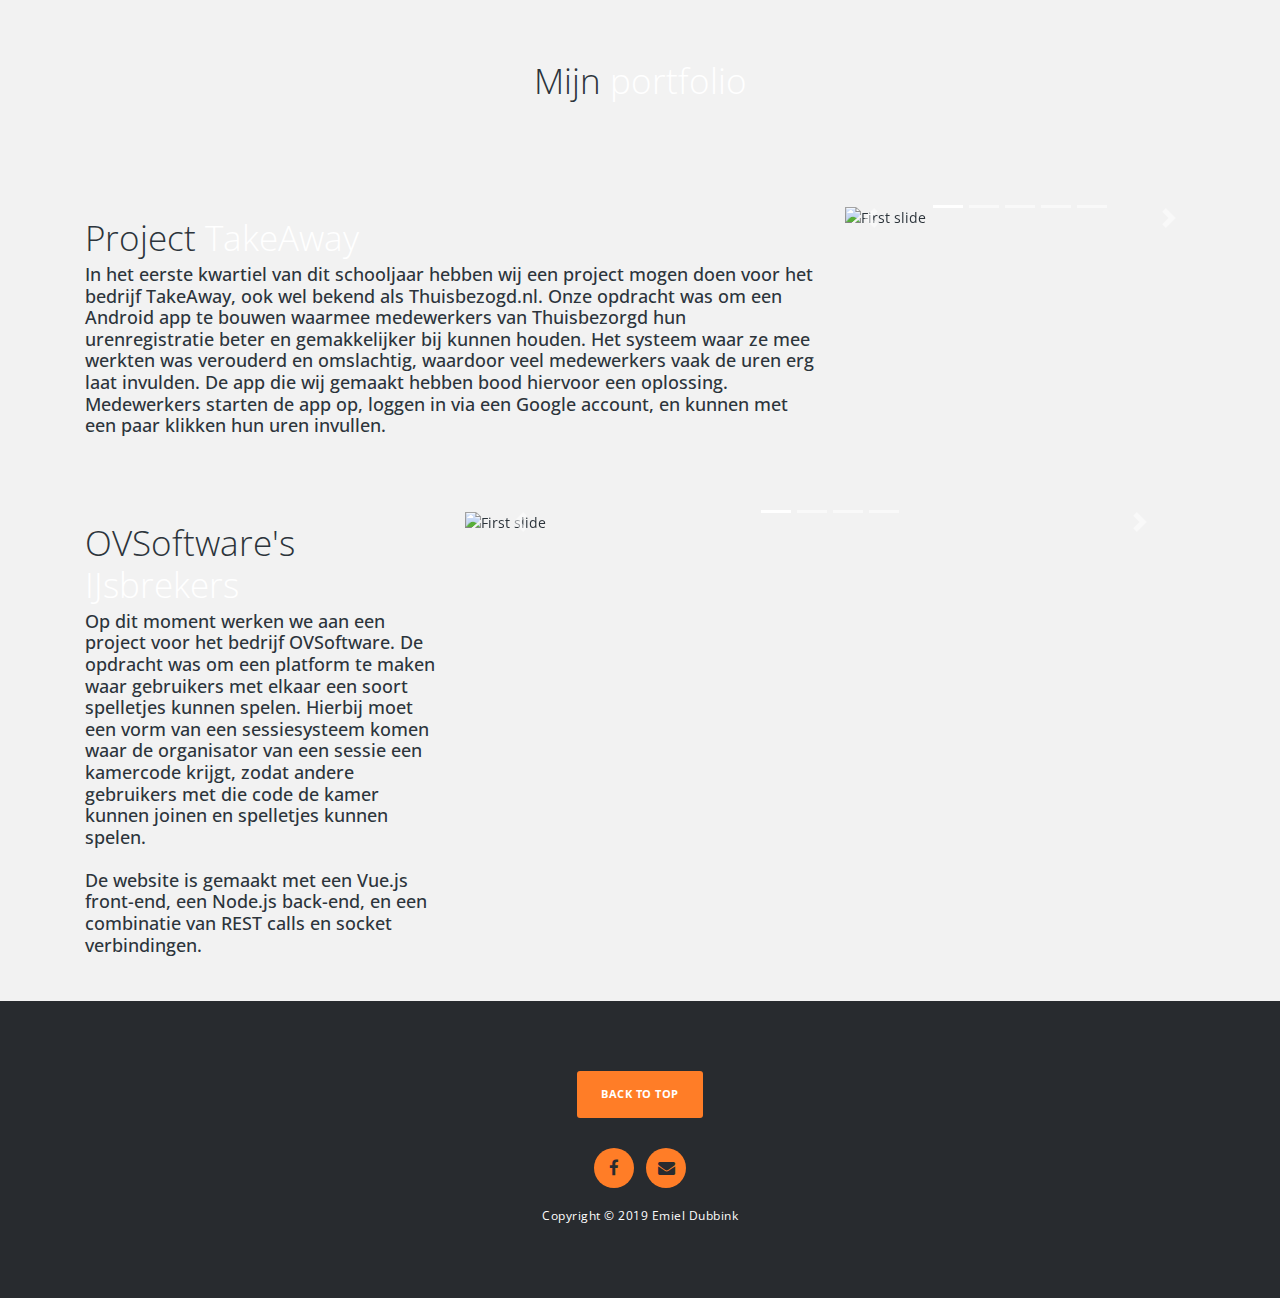
==== commit 60c45a87: "ijsbreker beschrijving toegevoegd" ====
--- a/portfolio.html
+++ b/portfolio.html
@@ -22,98 +22,123 @@
 
 <body>
 <div class="skills-content parallax-content" id="portfolio">
-    <div class="ml-5 mr-5 row">
+    <div class="ml-5 mr-5 row h-100">
         <div class="col-12 p-5 w-100">
             <div class="d-flex flex-wrap justify-content-center">
                 <h1 class="display-4 pt-5 pb-5 flex-wrap">Mijn <span class="text-white">portfolio</span></h1>
                 <div class="w-100"></div>
                 <div class="col-md-5 p-2">
-                    <div class="about-me-container rounded shadow">
-                        <h4 class="p-4">De afgelopen jaren heb ik met klasgenoten al meerdere projecten gedaan. </h4>
-                    </div>
 
                 </div>
             </div>
         </div>
     </div>
 
-    <div class="parallax-content projects-content" id="">
-        <div class="container">
+    <div class="about-me-content" id="">
+        <div class="container p-5">
             <div class="row">
-                <div class="col-md-12">
-                    <div id="owl-testimonials" class="owl-carousel owl-theme">
-                        <div class="item">
-                            <div class="testimonials-item">
-                                <a href="img/1st-big-item.jpg" data-lightbox="image-1"><img src="img/1st-item.jpg" alt=""></a>
-                                <div class="text-content">
-                                    <h4>Awesome Note Book</h4>
-                                    <span>$18.00</span>
-                                </div>
+                <div class="col-md-8 about-me-container mb-5 mb-md-0">
+                    <div class="pt-3 pb-3">
+                        <h1 class="display-4">Project <span class="text-white">TakeAway</span></h1>
+                        <p class="h4">In het eerste kwartiel van dit schooljaar hebben wij een project mogen doen voor
+                            het bedrijf TakeAway, ook wel bekend als Thuisbezogd.nl. Onze opdracht was om een
+                            Android app te bouwen waarmee medewerkers van Thuisbezorgd hun urenregistratie beter en
+                            gemakkelijker bij kunnen houden. Het systeem waar ze mee werkten was verouderd en
+                            omslachtig,
+                            waardoor veel medewerkers vaak de uren erg laat invulden.
+                            De app die wij gemaakt hebben bood hiervoor een oplossing. Medewerkers starten de app op,
+                            loggen in via een Google account, en kunnen met een paar klikken hun uren invullen.
+                        </p>
+                    </div>
+                </div>
+                <div class="col-md-4">
+                    <div id="carouselTakeAway" class="carousel slide" data-ride="carousel">
+                        <ol class="carousel-indicators">
+                            <li data-target="#carouselExampleIndicators" data-slide-to="0" class="active"></li>
+                            <li data-target="#carouselExampleIndicators" data-slide-to="1"></li>
+                            <li data-target="#carouselExampleIndicators" data-slide-to="2"></li>
+                            <li data-target="#carouselExampleIndicators" data-slide-to="3"></li>
+                            <li data-target="#carouselExampleIndicators" data-slide-to="4"></li>
+                        </ol>
+                        <div class="carousel-inner">
+                            <div class="carousel-item active">
+                                <img class="d-block w-100" src="img/takeaway1.jpg" alt="First slide">
+                            </div>
+                            <div class="carousel-item">
+                                <img class="d-block w-100" src="img/takeaway2.jpg" alt="Second slide">
+                            </div>
+                            <div class="carousel-item">
+                                <img class="d-block w-100" src="img/takeaway3.jpg" alt="Third slide">
+                            </div>
+                            <div class="carousel-item">
+                                <img class="d-block w-100" src="img/takeaway4.jpg" alt="Fourth slide">
+                            </div>
+                            <div class="carousel-item">
+                                <img class="d-block w-100" src="img/takeaway5.jpg" alt="Fifth slide">
                             </div>
                         </div>
-                        <div class="item">
-                            <div class="testimonials-item">
-                                <a href="img/2nd-big-item.jpg" data-lightbox="image-1"><img src="img/2nd-item.jpg" alt=""></a>
-                                <div class="text-content">
-                                    <h4>Antique Decoration Photo</h4>
-                                    <span>$27.00</span>
-                                </div>
+                        <a class="carousel-control-prev" href="#carouselTakeAway" role="button"
+                           data-slide="prev">
+                            <span class="carousel-control-prev-icon" aria-hidden="true"></span>
+                            <span class="sr-only">Previous</span>
+                        </a>
+                        <a class="carousel-control-next" href="#carouselTakeAway" role="button"
+                           data-slide="next">
+                            <span class="carousel-control-next-icon" aria-hidden="true"></span>
+                            <span class="sr-only">Next</span>
+                        </a>
+                    </div>
+                </div>
+            </div>
+        </div>
+    </div>
+
+    <div class="skills-content">
+        <div class="container p-5">
+            <div class="row">
+                <div class="col-md-4 about-me-container mb-5 mb-md-0">
+                    <div class="pt-3 pb-3">
+                        <h1 class="display-4">OVSoftware's <span class="text-white">IJsbrekers</span></h1>
+                        <p class="h4">Op dit moment werken we aan een project voor het bedrijf OVSoftware. De opdracht was om een platform te maken
+                            waar gebruikers met elkaar een soort spelletjes kunnen spelen. Hierbij moet een vorm van een sessiesysteem komen waar de organisator
+                            van een sessie een kamercode krijgt, zodat andere gebruikers met die code de kamer kunnen joinen en spelletjes kunnen spelen.<br>
+                            <br>
+                            De website is gemaakt met een Vue.js front-end, een Node.js back-end, en een combinatie van REST calls en socket verbindingen.
+                        </p>
+                    </div>
+                </div>
+                <div class="col-md-8">
+                    <div id="carouselExampleIndicators" class="carousel slide" data-ride="carousel">
+                        <ol class="carousel-indicators">
+                            <li data-target="#carouselExampleIndicators" data-slide-to="0" class="active"></li>
+                            <li data-target="#carouselExampleIndicators" data-slide-to="1"></li>
+                            <li data-target="#carouselExampleIndicators" data-slide-to="2"></li>
+                            <li data-target="#carouselExampleIndicators" data-slide-to="3"></li>
+                        </ol>
+                        <div class="carousel-inner">
+                            <div class="carousel-item active">
+                                <img class="d-block w-100" src="img/ov11.jpg" alt="First slide">
+                            </div>
+                            <div class="carousel-item">
+                                <img class="d-block w-100" src="img/ov22.jpg" alt="Second slide">
+                            </div>
+                            <div class="carousel-item">
+                                <img class="d-block w-100" src="img/ov33.jpg" alt="Third slide">
+                            </div>
+                            <div class="carousel-item">
+                                <img class="d-block w-100" src="img/ov4.jpg" alt="Fourth slide">
                             </div>
                         </div>
-                        <div class="item">
-                            <div class="testimonials-item">
-                                <a href="img/3rd-big-item.jpg" data-lightbox="image-1"><img src="img/3rd-item.jpg" alt=""></a>
-                                <div class="text-content">
-                                    <h4>Work Hand Bag</h4>
-                                    <span>$36.00</span>
-                                </div>
-                            </div>
-                        </div>
-                        <div class="item">
-                            <div class="testimonials-item">
-                                <a href="img/4th-big-item.jpg" data-lightbox="image-1"><img src="img/4th-item.jpg" alt=""></a>
-                                <div class="text-content">
-                                    <h4>Smart Watch</h4>
-                                    <span>$45.00</span>
-                                </div>
-                            </div>
-                        </div>
-                        <div class="item">
-                            <div class="testimonials-item">
-                                <a href="img/5th-big-item.jpg" data-lightbox="image-1"><img src="img/5th-item.jpg" alt=""></a>
-                                <div class="text-content">
-                                    <h4>PC Tablet Draw</h4>
-                                    <span>$63.00</span>
-                                </div>
-                            </div>
-                        </div>
-                        <div class="item">
-                            <div class="testimonials-item">
-                                <a href="img/6th-big-item.jpg" data-lightbox="image-1"><img src="img/6th-item.jpg" alt=""></a>
-                                <div class="text-content">
-                                    <h4>Healthy Milkshake</h4>
-                                    <span>$77.00</span>
-                                </div>
-                            </div>
-                        </div>
-                        <div class="item">
-                            <div class="testimonials-item">
-                                <a href="img/2nd-big-item.jpg" data-lightbox="image-1"><img src="img/2nd-item.jpg" alt=""></a>
-                                <div class="text-content">
-                                    <h4>Antique Decoration Photo</h4>
-                                    <span>$84.50</span>
-                                </div>
-                            </div>
-                        </div>
-                        <div class="item">
-                            <div class="testimonials-item">
-                                <a href="img/1st-big-item.jpg" data-lightbox="image-1"><img src="img/1st-item.jpg" alt=""></a>
-                                <div class="text-content">
-                                    <h4>Awesome Notes Book</h4>
-                                    <span>$96.75</span>
-                                </div>
-                            </div>
-                        </div>
+                        <a class="carousel-control-prev" href="#carouselExampleIndicators" role="button"
+                           data-slide="prev">
+                            <span class="carousel-control-prev-icon" aria-hidden="true"></span>
+                            <span class="sr-only">Previous</span>
+                        </a>
+                        <a class="carousel-control-next" href="#carouselExampleIndicators" role="button"
+                           data-slide="next">
+                            <span class="carousel-control-next-icon" aria-hidden="true"></span>
+                            <span class="sr-only">Next</span>
+                        </a>
                     </div>
                 </div>
             </div>
@@ -125,10 +150,11 @@
             <div class="row">
                 <div class="col-md-12">
                     <div class="primary-button">
-                        <a href="#home">Back To Top</a>
+                        <a href="#portfolio">Back To Top</a>
                     </div>
                     <ul>
-                        <li><a href="https://www.facebook.com/emiel.dubbink" target="_blank"><i class="fa fa-facebook"></i></a></li>
+                        <li><a href="https://www.facebook.com/emiel.dubbink" target="_blank"><i
+                                class="fa fa-facebook"></i></a></li>
                         <li><a href="mailto:emieldubbink@hotmail.com"><i class="fa fa-envelope"></i></a></li>
                         <!--<li><a href="#"><i class="fa fa-twitter"></i></a></li>-->
                         <!--<li><a href="#"><i class="fa fa-linkedin"></i></a></li>-->
